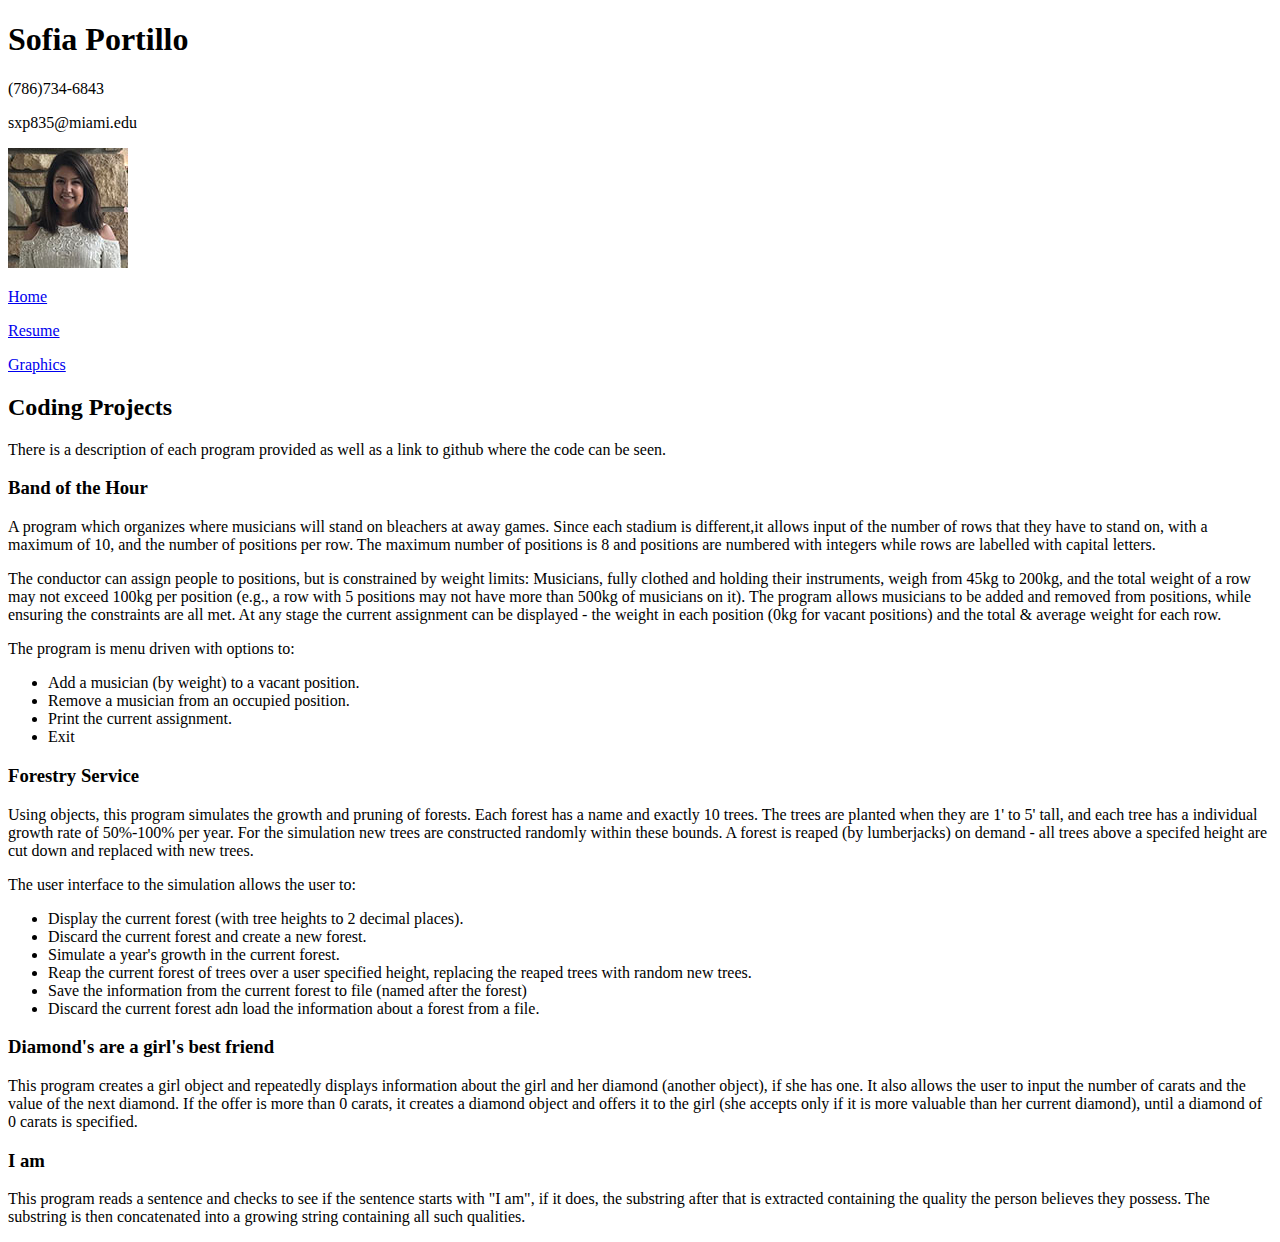
==== Code.html @ 836bf72e "Add files via upload" ====
<!DOCTYPE html>
<html lang="en">
    <head>
        <meta charset="UTF-8">
        <title>Sofia Portillo Code</title>
        <link href="CSS/style.css" rel="stylesheet" />
    </head>


    <body id="code">

        <header>
            <h1>Sofia Portillo</h1>
            <p  id="phone-number">(786)734-6843 </p>
            <p  id="email">sxp835@miami.edu</p>
            <img src="image/headshot.jpg" alt="Sofia Portillo headshot" />

            <nav>
                <p><a href="index.html">Home</a></p>
                <p><a href="Resume.html">Resume</a></p>
                <p><a href="Graphics.html">Graphics</a></p>
            </nav>
        </header>


        <main>
            <section>
                <h2>Coding Projects</h2>
                <p>There is a description of each program provided as well as a link to github where the code can be seen.</p>
            </section>

            <section>
                <article>
                    <h3>Band of the Hour</h3>
                    <p>A program which organizes where musicians will stand on bleachers at away games. Since each stadium is different,it allows input of the number of rows that they have to stand on, with a maximum of 10, and the number of positions per row. The maximum number of positions is 8 and positions are numbered with integers while rows are labelled with capital letters.</p>
                    <p>The conductor can assign people to positions, but is constrained by weight limits: Musicians, fully clothed and holding their instruments, weigh from 45kg to 200kg, and the total weight of a row may not exceed 100kg per position (e.g., a row with 5 positions may not have more than 500kg of musicians on it). The program allows musicians to be added and removed from positions, while ensuring the constraints are all met. At any stage the current assignment can be displayed - the weight in each position (0kg for vacant positions) and the total & average weight for each row.</p>
                    <p>The program is menu driven with options to:</p>
                    <ul>
                        <li>Add a musician (by weight) to a vacant position.</li>
                        <li>Remove a musician from an occupied position.</li>
                        <li>Print the current assignment.</li>
                        <li>Exit</li>
                    </ul>
                </article>

                <article>
                    <h3>Forestry Service</h3>
                    <p>Using objects, this program simulates the growth and pruning of forests. Each forest has a name and exactly 10 trees. The trees are planted when they are 1' to 5' tall, and each tree has a individual growth rate of 50%-100% per year. For the simulation new trees are constructed randomly within these bounds. A forest is reaped (by lumberjacks) on demand - all trees above a specifed height are cut down and replaced with new trees.</p>
                    <p>The user interface to the simulation allows the user to:</p>
                    <ul>
                        <li>Display the current forest (with tree heights to 2 decimal places).</li>
                        <li>Discard the current forest and create a new forest.</li>
                        <li>Simulate a year's growth in the current forest.</li>
                        <li>Reap the current forest of trees over a user specified height, replacing the reaped trees with random new trees.</li>
                        <li>Save the information from the current forest to file (named after the forest)</li>
                        <li>Discard the current forest adn load the information about a forest from a file.</li>
                    </ul>
                </article>

                <article>
                    <h3>Diamond's are a girl's best friend</h3>
                    <p>This program creates a girl object and repeatedly displays information about the girl and her diamond (another object), if she has one. It also allows the user to input the number of carats and the value of the next diamond. If the offer is more than 0 carats, it creates a diamond object and offers it to the girl (she accepts only if it is more valuable than her current diamond), until a diamond of 0 carats is specified.</p>
                </article>

                <article>
                    <h3>I am</h3>
                    <p>This program reads a sentence and checks to see if the sentence starts with "I am", if it does, the substring after that is extracted containing the quality the person believes they possess. The substring is then concatenated into a growing string containing all such qualities. </p>
                </article>
            </section>

        </main>

    </body>

</html>
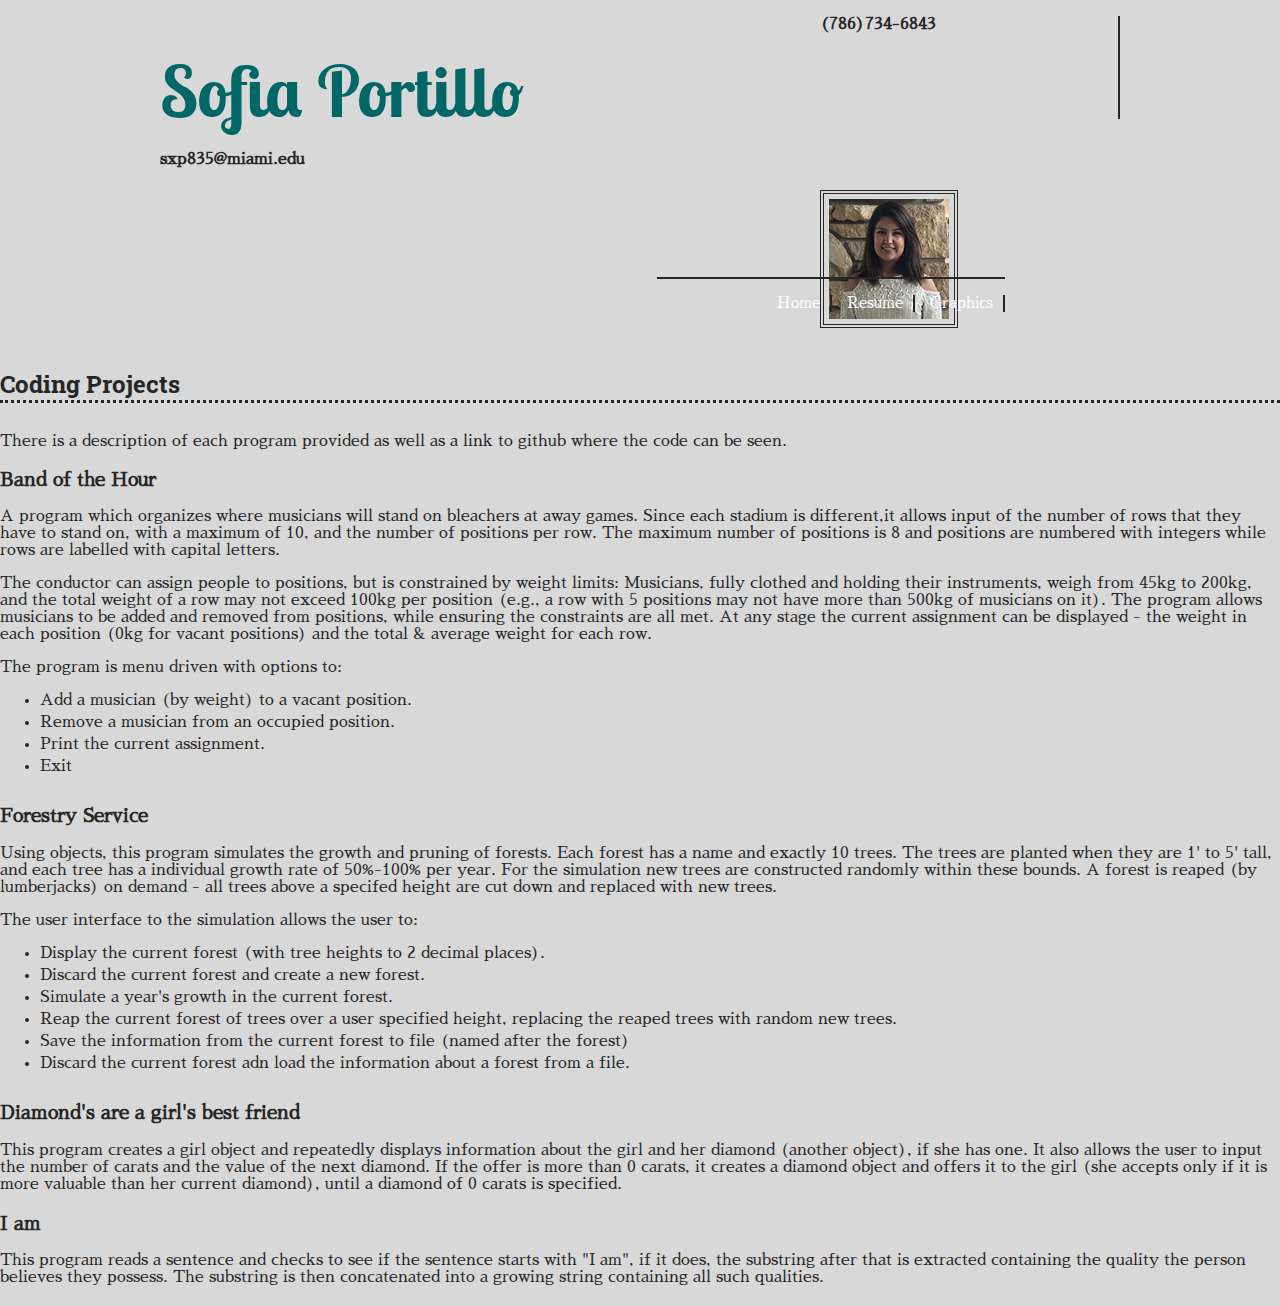
==== commit 51623634: "portfolio website" ====
--- a/Code.html
+++ b/Code.html
@@ -3,7 +3,7 @@
     <head>
         <meta charset="UTF-8">
         <title>Sofia Portillo Code</title>
-        <link href="CSS/style.css" rel="stylesheet" />
+        <link href="css/style.css" rel="stylesheet" />
     </head>
 
 
@@ -13,7 +13,7 @@
             <h1>Sofia Portillo</h1>
             <p  id="phone-number">(786)734-6843 </p>
             <p  id="email">sxp835@miami.edu</p>
-            <img src="image/headshot.jpg" alt="Sofia Portillo headshot" />
+            <img src="img/headshot.jpg" alt="Sofia Portillo headshot" />
 
             <nav>
                 <p><a href="index.html">Home</a></p>
--- a/css/style.css
+++ b/css/style.css
@@ -0,0 +1,214 @@
+@import url('https://fonts.googleapis.com/css?family=Lobster+Two|Roboto+Slab|Sawarabi+Mincho');
+
+body {
+    font-size: 16px;
+    font-family: "sawarabi mincho", "Arial", sans-serif;
+    color: rgb(38,38,38);
+    background-color: #d8d8d8;
+    margin:0;
+}
+
+header {
+    max-width: 960px;
+    min-width: 850px;
+    margin: 0 auto;
+    position: relative;
+    display: grid;
+    grid-template-columns: 2.2fr 1fr;
+}
+
+.header {
+    background-color: rgb(108,111,124);
+    min-width: 850px;
+}
+
+h2 {
+    font-family: "roboto slab", "Times New Roman", serif;
+    border-bottom: dotted 3px rgb(38,38,38);
+    margin-top: 30px;
+    margin-bottom: 30px;
+}
+
+.container {
+    max-width: 700px;
+    min-width: 530px;
+    margin: 0 auto;
+}
+
+header div p {
+    display: inline-block;
+    margin-bottom: 90px;
+    margin-top: 0;
+}
+
+#phone-number {
+    font-weight: bold;
+    border-right: solid 2px rgb(38,38,38);
+    padding-right: 5px;
+}
+
+#email {
+    font-weight: bold;
+}
+
+main {
+    margin-top: 40px;
+}
+
+header div {
+    margin-top: 20px;
+    margin-left: 170px;
+
+}
+
+h1 {
+    font-size: 70px;
+    margin-bottom: 0;
+    color: rgb(0,102,102);
+    font-family: "lobster two", "times new roman", serif;
+}
+
+h3 a {
+    font-size: 20px;
+}
+
+img {
+    border: double 4.5px rgb(38,38,38);
+    padding: 5px;
+    margin-top: 55px;
+}
+
+nav {
+    grid-column: 1 / -1;
+    grid-row: 2;
+    position:absolute;
+    right: 75px;
+    bottom:0;
+    margin-right: 40px;
+    border-top: solid 2px rgb(38,38,38);
+    padding-left: 110px;
+}
+
+nav p {
+    display: inline-block;
+    border-right: solid 2px rgb(38,38,38);
+    margin-left:10px;
+    margin-right: 0;
+}
+
+nav p a {
+    margin: 0 10px 0 0;
+}
+
+.last {
+    border: none;
+}
+
+a {
+    color: rgb(0,120,120);
+    font-size: 15px;
+    margin-right: 50px;
+}
+
+a:visited {
+    color: rgb(0,120,120);
+}
+
+a:hover {
+    color: rgb(0,51,51);
+}
+
+a:active {
+    color: lightblue;
+}
+
+nav a {
+    color: white;
+    text-decoration: none;
+}
+
+nav a:visited {
+    color:white;
+}
+
+nav a:hover {
+    color: rgb(0,51,51);
+}
+
+nav a:active {
+    color: lightblue;
+}
+
+article {
+    position: relative;
+}
+
+.location {
+    position: absolute;
+    top: 0;
+    right: 0;
+    margin: 0;
+    font-weight: bold;
+}
+
+.date {
+    position: absolute;
+    top: 1em;
+    right: 0;
+    margin: 0;
+}
+
+.company {
+    margin: 0;
+}
+
+.position {
+    margin: 0;
+    padding-bottom: 5px;
+    font-style: italic;
+}
+
+.list {
+    margin: 0;
+}
+
+ul {
+    margin: 0 0 30px;
+}
+
+ul li {
+    margin-bottom: 5px;
+}
+
+.grid2 article {
+    border-left: solid 1px rgb(38,38,38);
+    padding-left: 10px;
+}
+
+#article1 {
+    border-left: none;
+}
+
+article {
+    margin-bottom: 20px;
+}
+
+#article1 {
+    grid-area: article1;
+}
+
+#article2 {
+    grid-area: article2;
+}
+
+#article3 {
+    grid-area: article3;
+}
+
+.grid2 {
+    display: grid;
+    grid-template-columns:1fr 1fr 1fr;
+    grid-template-areas:
+    " article1 article2 article3";
+
+}
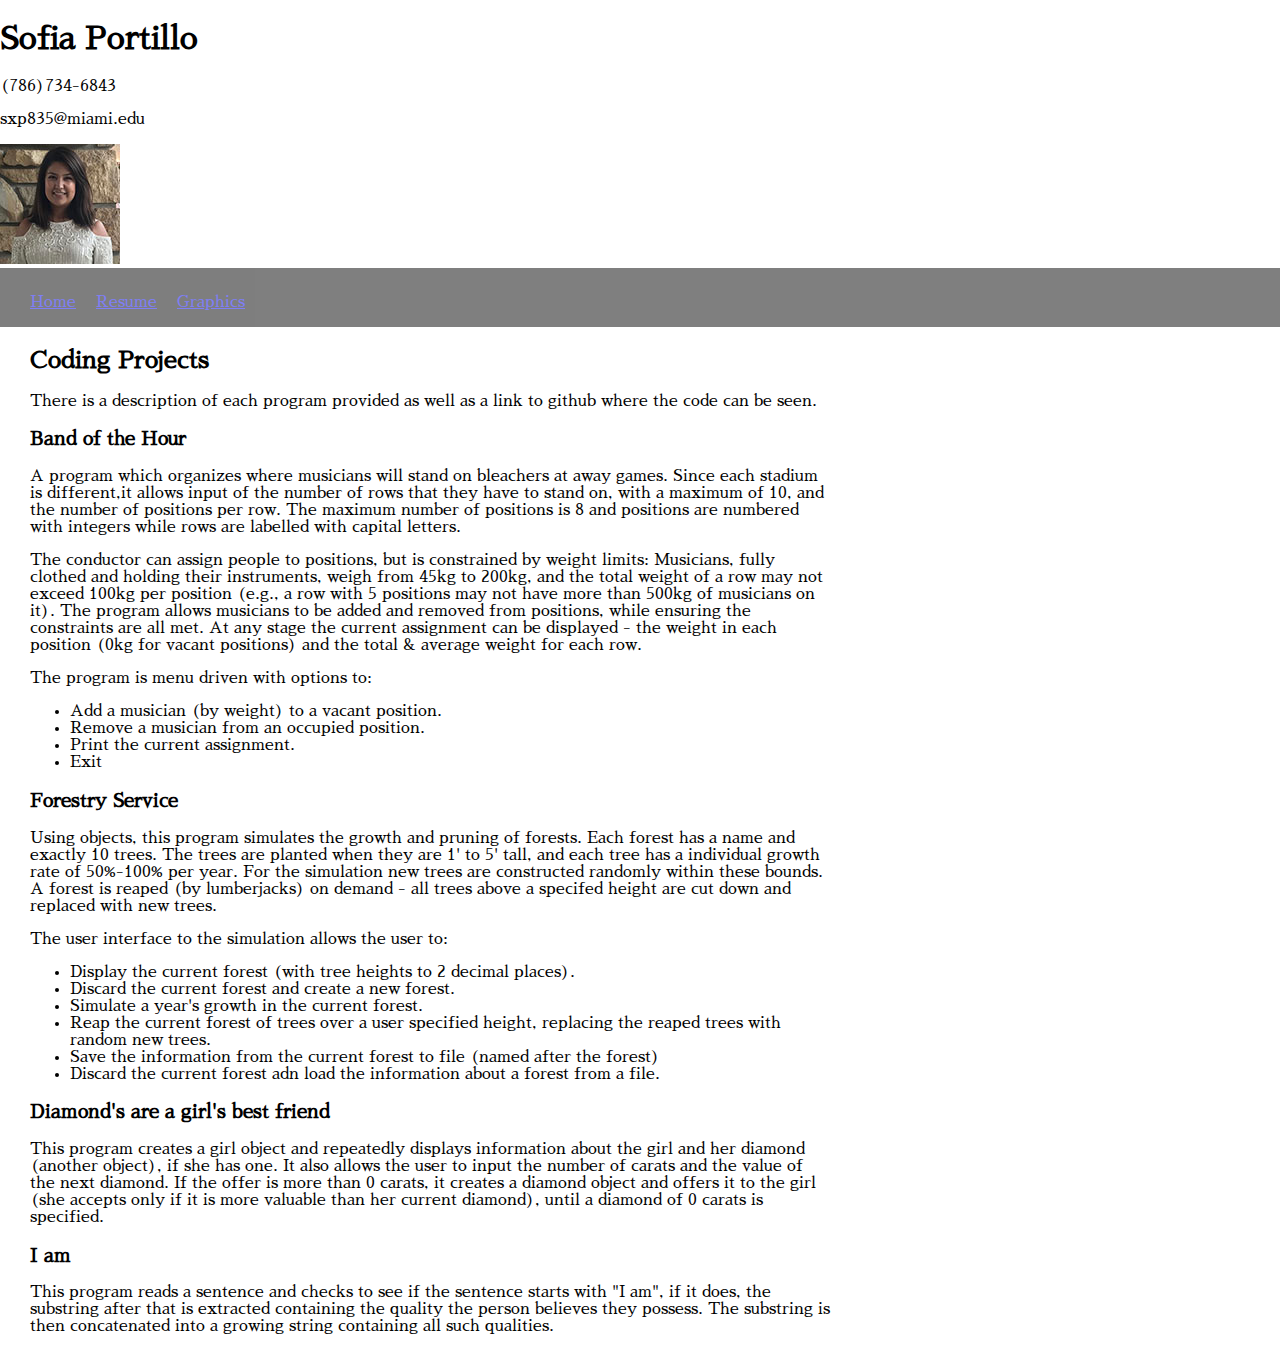
==== commit 1a3063c5: "Add files via upload" ====
--- a/Code.html
+++ b/Code.html
@@ -3,7 +3,7 @@
     <head>
         <meta charset="UTF-8">
         <title>Sofia Portillo Code</title>
-        <link href="css/style.css" rel="stylesheet" />
+        <link href="css/Style.css" rel="stylesheet" />
     </head>
 
 
--- a/css/Style.css
+++ b/css/Style.css
@@ -0,0 +1,46 @@
+@import url('https://fonts.googleapis.com/css?family=Lobster+Two|Roboto+Slab|Sawarabi+Mincho');
+
+body {
+    font-size: 16px;
+    font-family: "sawarabi mincho", "Arial", sans-serif;
+    margin: 0;
+}
+
+main {
+    margin-left: 30px;
+    max-width: 800px;
+}
+
+nav {
+    background-color: black;
+    opacity: 0.5;
+    padding: 10px 0 0 30px;
+
+}
+
+nav p {
+    display: inline-block;
+    margin-right: 15px;
+
+}
+
+#home {
+    background-image: url("../img/laptop.jpeg");
+    background-attachment: fixed;
+    background-size: cover;
+    background-repeat: no-repeat;
+}
+
+#home h2, #home h1 {
+    color: rgb(0,102,102);
+}
+
+#home h1 {
+    margin-top: 70px;
+}
+
+#home h2 {
+    font-size: 60px;
+    margin: 0;
+    font-family: "lobster two", "times new roman", serif;
+}
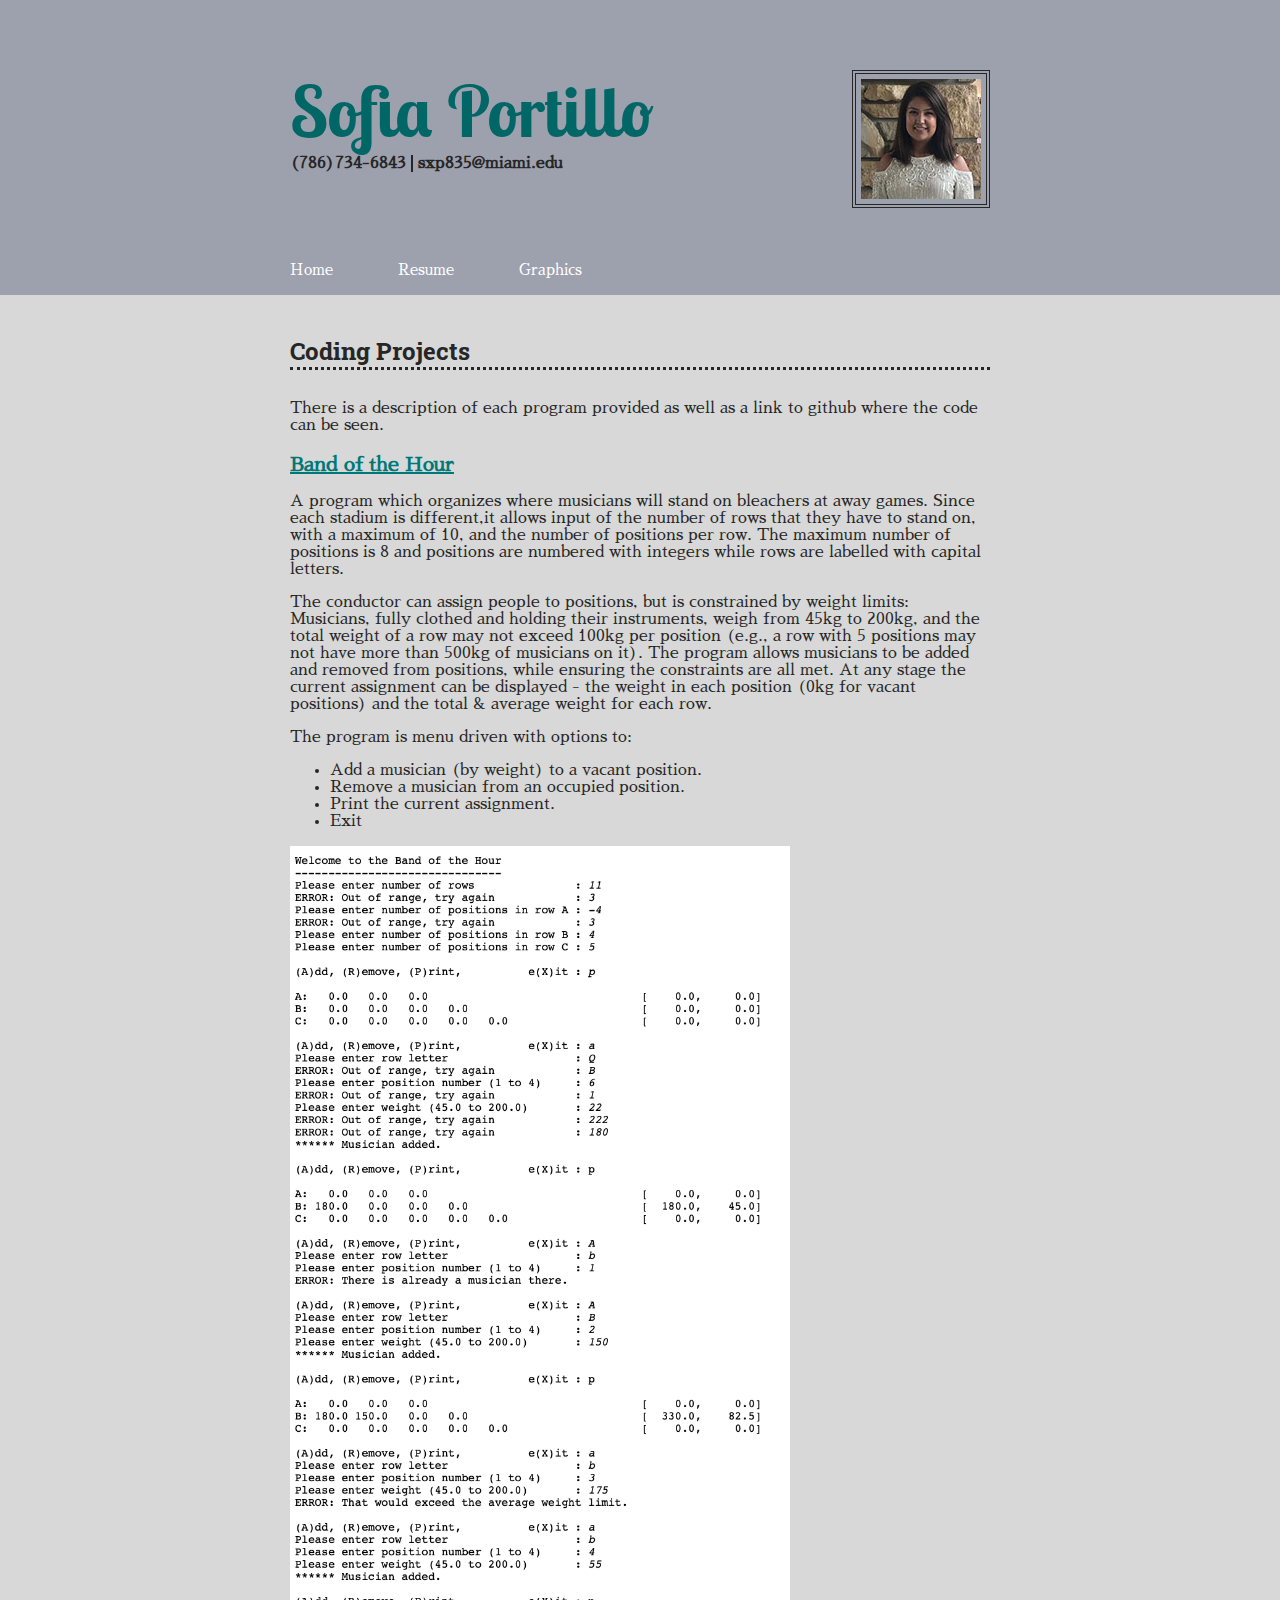
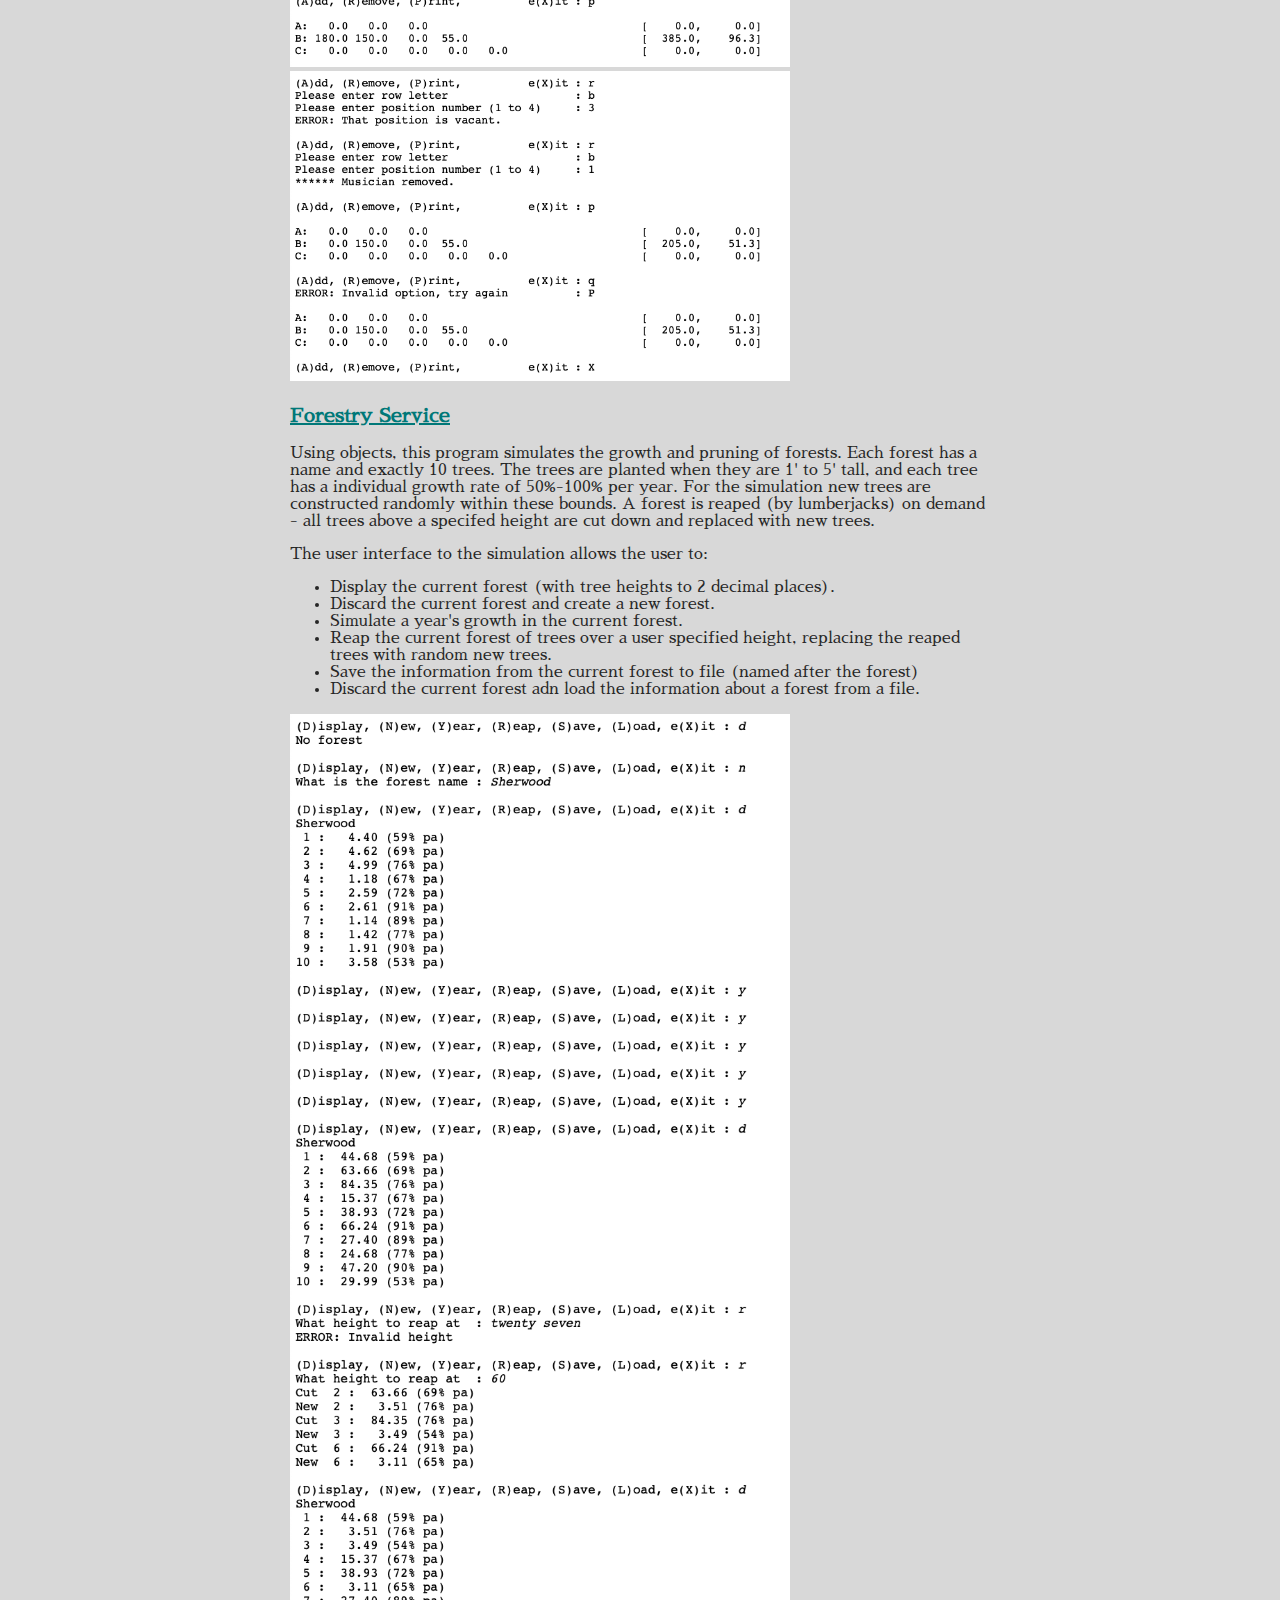
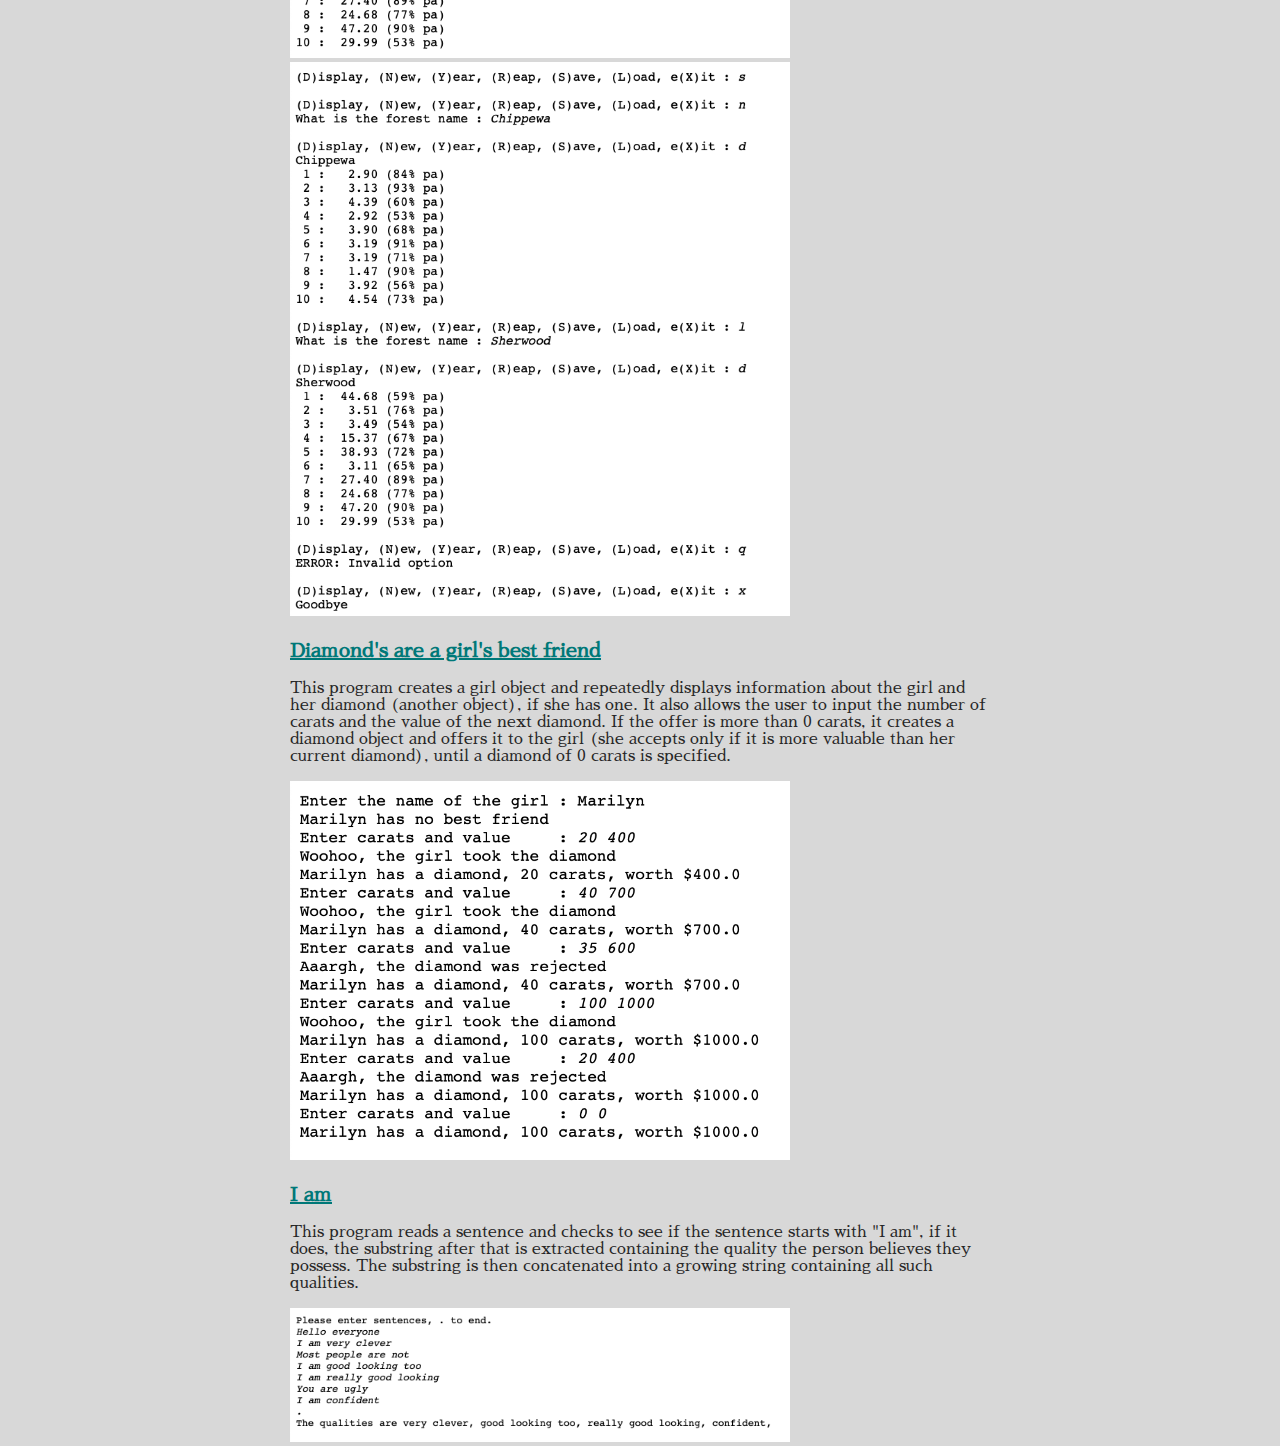
==== commit 616e7396: "Add files via upload" ====
--- a/Code.html
+++ b/Code.html
@@ -9,10 +9,13 @@
 
     <body id="code">
 
+    <div class="header">
         <header>
-            <h1>Sofia Portillo</h1>
-            <p  id="phone-number">(786)734-6843 </p>
-            <p  id="email">sxp835@miami.edu</p>
+            <div>
+                <h1>Sofia Portillo</h1>
+                <p  id="phone-number">(786)734-6843 </p>
+                <p  id="email">sxp835@miami.edu</p>
+            </div>
             <img src="img/headshot.jpg" alt="Sofia Portillo headshot" />
 
             <nav>
@@ -21,6 +24,7 @@
                 <p><a href="Graphics.html">Graphics</a></p>
             </nav>
         </header>
+    </div>
 
 
         <main>
@@ -31,7 +35,7 @@
 
             <section>
                 <article>
-                    <h3>Band of the Hour</h3>
+                    <h3><a href="https://github.com/Sxp835/JavaCoding/tree/master/BandOfTheHour">Band of the Hour</a></h3>
                     <p>A program which organizes where musicians will stand on bleachers at away games. Since each stadium is different,it allows input of the number of rows that they have to stand on, with a maximum of 10, and the number of positions per row. The maximum number of positions is 8 and positions are numbered with integers while rows are labelled with capital letters.</p>
                     <p>The conductor can assign people to positions, but is constrained by weight limits: Musicians, fully clothed and holding their instruments, weigh from 45kg to 200kg, and the total weight of a row may not exceed 100kg per position (e.g., a row with 5 positions may not have more than 500kg of musicians on it). The program allows musicians to be added and removed from positions, while ensuring the constraints are all met. At any stage the current assignment can be displayed - the weight in each position (0kg for vacant positions) and the total & average weight for each row.</p>
                     <p>The program is menu driven with options to:</p>
@@ -41,10 +45,12 @@
                         <li>Print the current assignment.</li>
                         <li>Exit</li>
                     </ul>
+                    <img src="img/band.png">
+                    <img src="img/band2.png">
                 </article>
 
                 <article>
-                    <h3>Forestry Service</h3>
+                    <h3><a href="https://github.com/Sxp835/JavaCoding/tree/master/ForestryService">Forestry Service</a></h3>
                     <p>Using objects, this program simulates the growth and pruning of forests. Each forest has a name and exactly 10 trees. The trees are planted when they are 1' to 5' tall, and each tree has a individual growth rate of 50%-100% per year. For the simulation new trees are constructed randomly within these bounds. A forest is reaped (by lumberjacks) on demand - all trees above a specifed height are cut down and replaced with new trees.</p>
                     <p>The user interface to the simulation allows the user to:</p>
                     <ul>
@@ -55,16 +61,20 @@
                         <li>Save the information from the current forest to file (named after the forest)</li>
                         <li>Discard the current forest adn load the information about a forest from a file.</li>
                     </ul>
+                    <img src="img/forest.png">
+                    <img src="img/forest2.png">
                 </article>
 
                 <article>
-                    <h3>Diamond's are a girl's best friend</h3>
+                    <h3><a href="https://github.com/Sxp835/JavaCoding/tree/master/Diamond">Diamond's are a girl's best friend</a></h3>
                     <p>This program creates a girl object and repeatedly displays information about the girl and her diamond (another object), if she has one. It also allows the user to input the number of carats and the value of the next diamond. If the offer is more than 0 carats, it creates a diamond object and offers it to the girl (she accepts only if it is more valuable than her current diamond), until a diamond of 0 carats is specified.</p>
+                    <img src="img/diamond.png">
                 </article>
 
                 <article>
-                    <h3>I am</h3>
+                    <h3><a href="https://github.com/Sxp835/JavaCoding/tree/master/IAm">I am</a></h3>
                     <p>This program reads a sentence and checks to see if the sentence starts with "I am", if it does, the substring after that is extracted containing the quality the person believes they possess. The substring is then concatenated into a growing string containing all such qualities. </p>
+                    <img src="img/iam.png">
                 </article>
             </section>
 
--- a/css/Style.css
+++ b/css/Style.css
@@ -3,25 +3,126 @@
 body {
     font-size: 16px;
     font-family: "sawarabi mincho", "Arial", sans-serif;
-    margin: 0;
+    color: rgb(38,38,38);
+    background-color: #d8d8d8;
+    margin:0;
 }
 
 main {
-    margin-left: 30px;
-    max-width: 800px;
+    max-width: 700px;
+    min-width: 530px;
+    margin: 40px auto 0;
+}
+
+header div p {
+    display: inline-block;
+    margin-bottom: 90px;
+    margin-top: 0;
+}
+
+header {
+    max-width: 700px;
+    margin: 0 auto;
+    position: relative;
+    display: grid;
+    grid-template-columns: 2.2fr 1fr;
+}
+
+.header {
+    background-color: rgb(157, 160, 173);
+    min-width: 850px;
+}
+
+h2 {
+    font-family: "roboto slab", "Times New Roman", serif;
+    border-bottom: dotted 3px rgb(38,38,38);
+    margin-top: 30px;
+    margin-bottom: 30px;
+}
+
+#phone-number {
+    font-weight: bold;
+    border-right: solid 2px rgb(38,38,38);
+    padding-right: 5px;
+}
+
+#email {
+    font-weight: bold;
+}
+
+header div {
+    margin-top: 20px;
+
+}
+
+h1 {
+    font-size: 70px;
+    margin-bottom: 0;
+    color: rgb(0,102,102);
+    font-family: "lobster two", "times new roman", serif;
+}
+
+h3 a {
+    font-size: 20px;
+}
+
+header img {
+    border: double 4.5px rgb(38,38,38);
+    padding: 5px;
+    margin-top: 70px;
+    position: absolute;
+    right:0;
 }
 
 nav {
-    background-color: black;
-    opacity: 0.5;
-    padding: 10px 0 0 30px;
-
+    grid-column: 1 / -1;
+    grid-row: 2;
 }
 
 nav p {
     display: inline-block;
-    margin-right: 15px;
+    margin-top: 0px;
+    margin-right: 10px;
+}
 
+a {
+    color: rgb(0,120,120);
+    font-size: 15px;
+    margin-right: 50px;
+}
+
+a:visited {
+    color: rgb(0,120,120);
+}
+
+a:hover {
+    color: rgb(0,51,51);
+}
+
+a:active {
+    color: lightblue;
+}
+
+nav a {
+    color: white;
+    text-decoration: none;
+}
+
+nav a:visited {
+    color:white;
+}
+
+nav a:hover {
+    color: rgb(0,51,51);
+}
+
+nav a:active {
+    color: lightblue;
+}
+
+article img {
+    margin: 0;
+    width: 500px;
 }
 
 #home {
@@ -31,16 +132,33 @@
     background-repeat: no-repeat;
 }
 
-#home h2, #home h1 {
-    color: rgb(0,102,102);
-}
-
 #home h1 {
     margin-top: 70px;
+    color: rgb(0,102,102);
+    font-family: "sawarabi mincho", "Arial", sans-serif;
+    font-size: 30px;
+    margin-bottom: 10px;
 }
 
 #home h2 {
     font-size: 60px;
-    margin: 0;
+    margin: 20px 0;
     font-family: "lobster two", "times new roman", serif;
+    border: none;
+    color: rgb(0,102,102);
 }
+
+#home main {
+    margin-left: 30px;
+}
+
+#home header {
+    max-width: none;
+    background-color: rgb(157, 160, 173);
+    opacity: 0.5;
+}
+
+#home nav {
+    padding-top: 15px;
+    margin-left: 25px;
+}
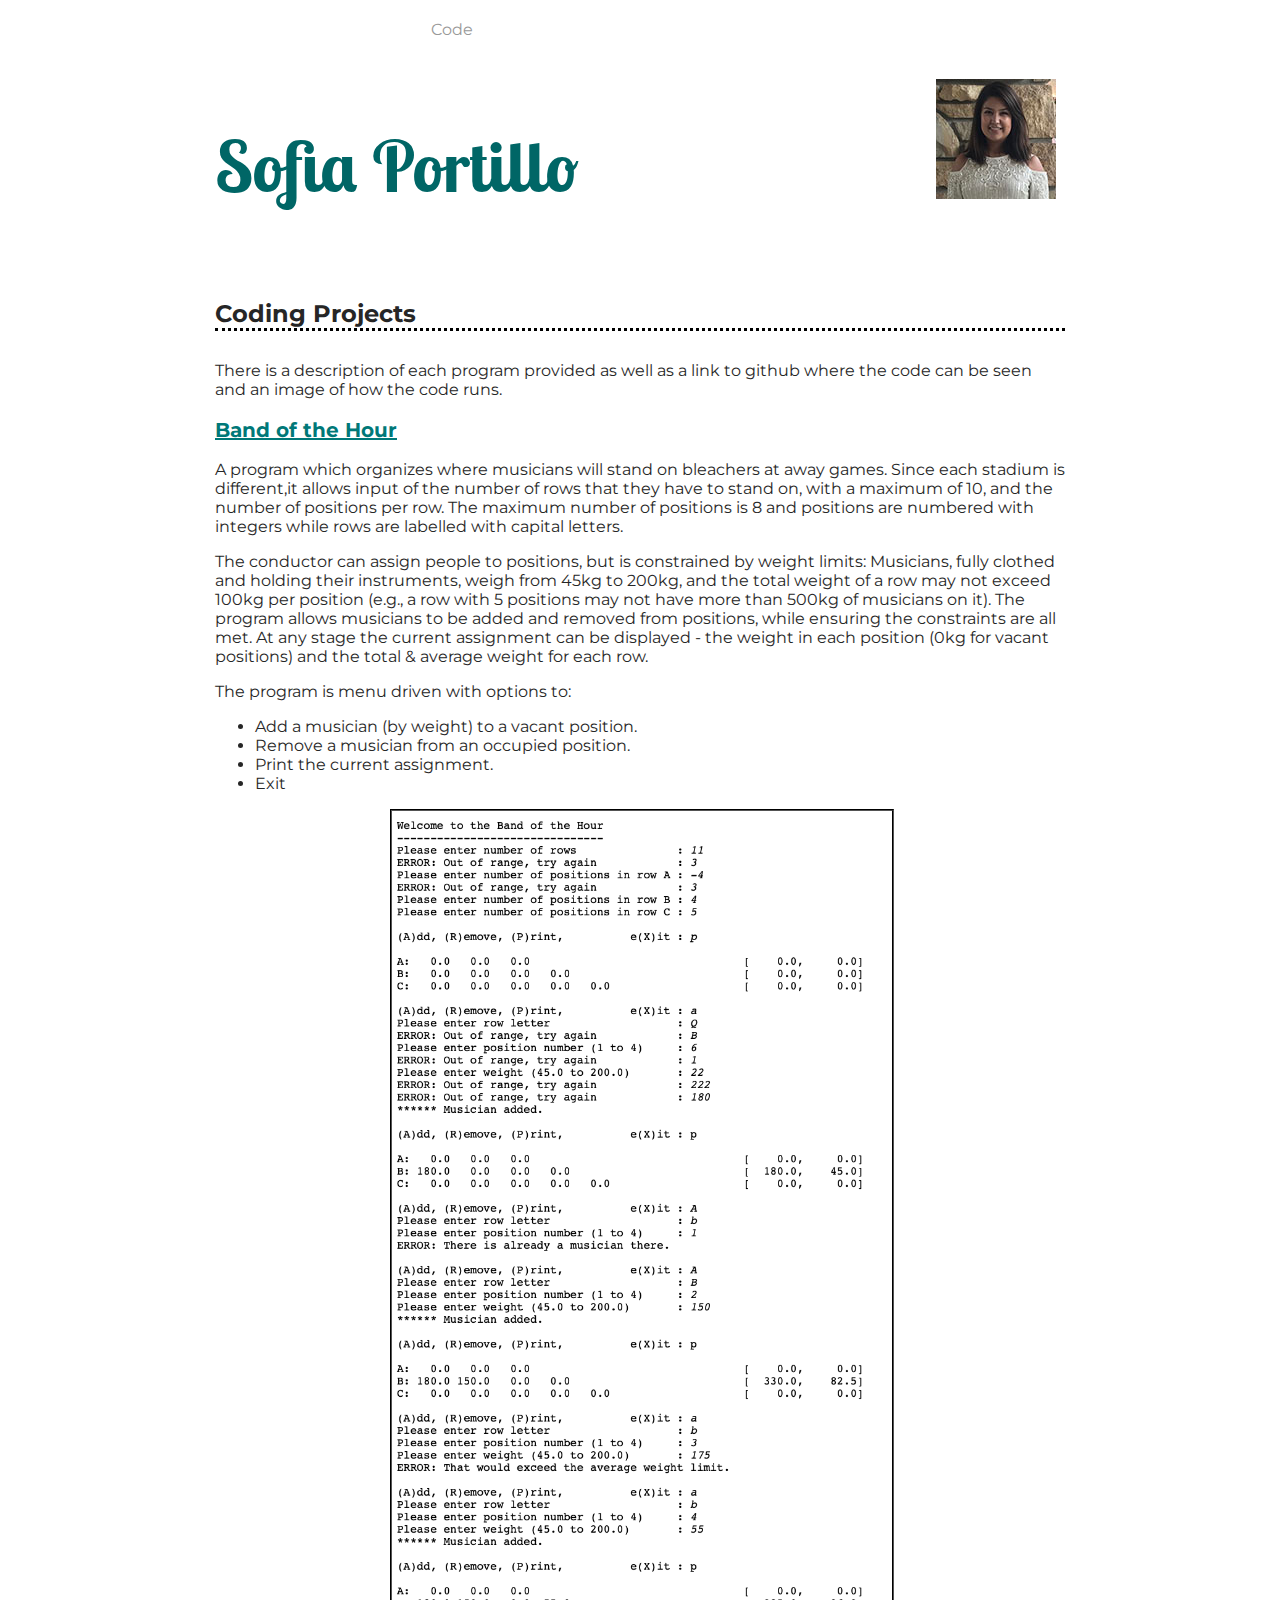
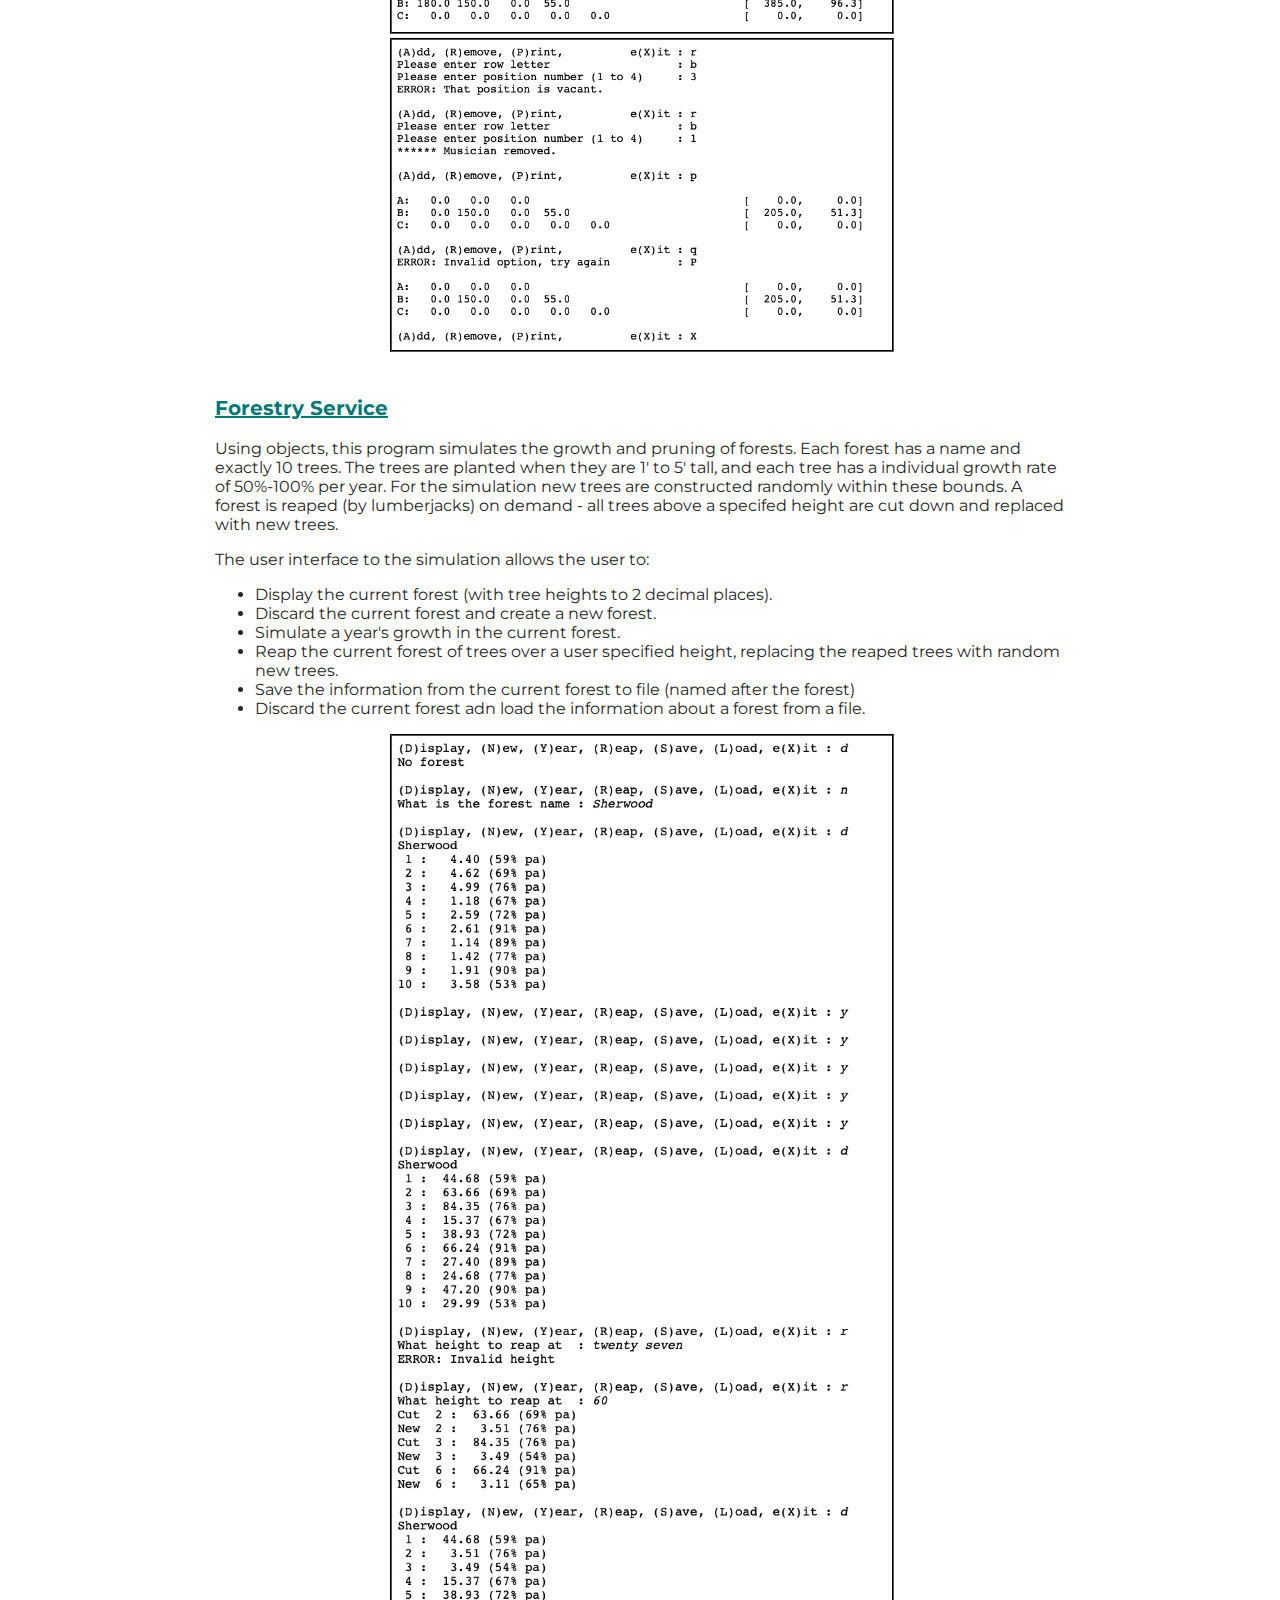
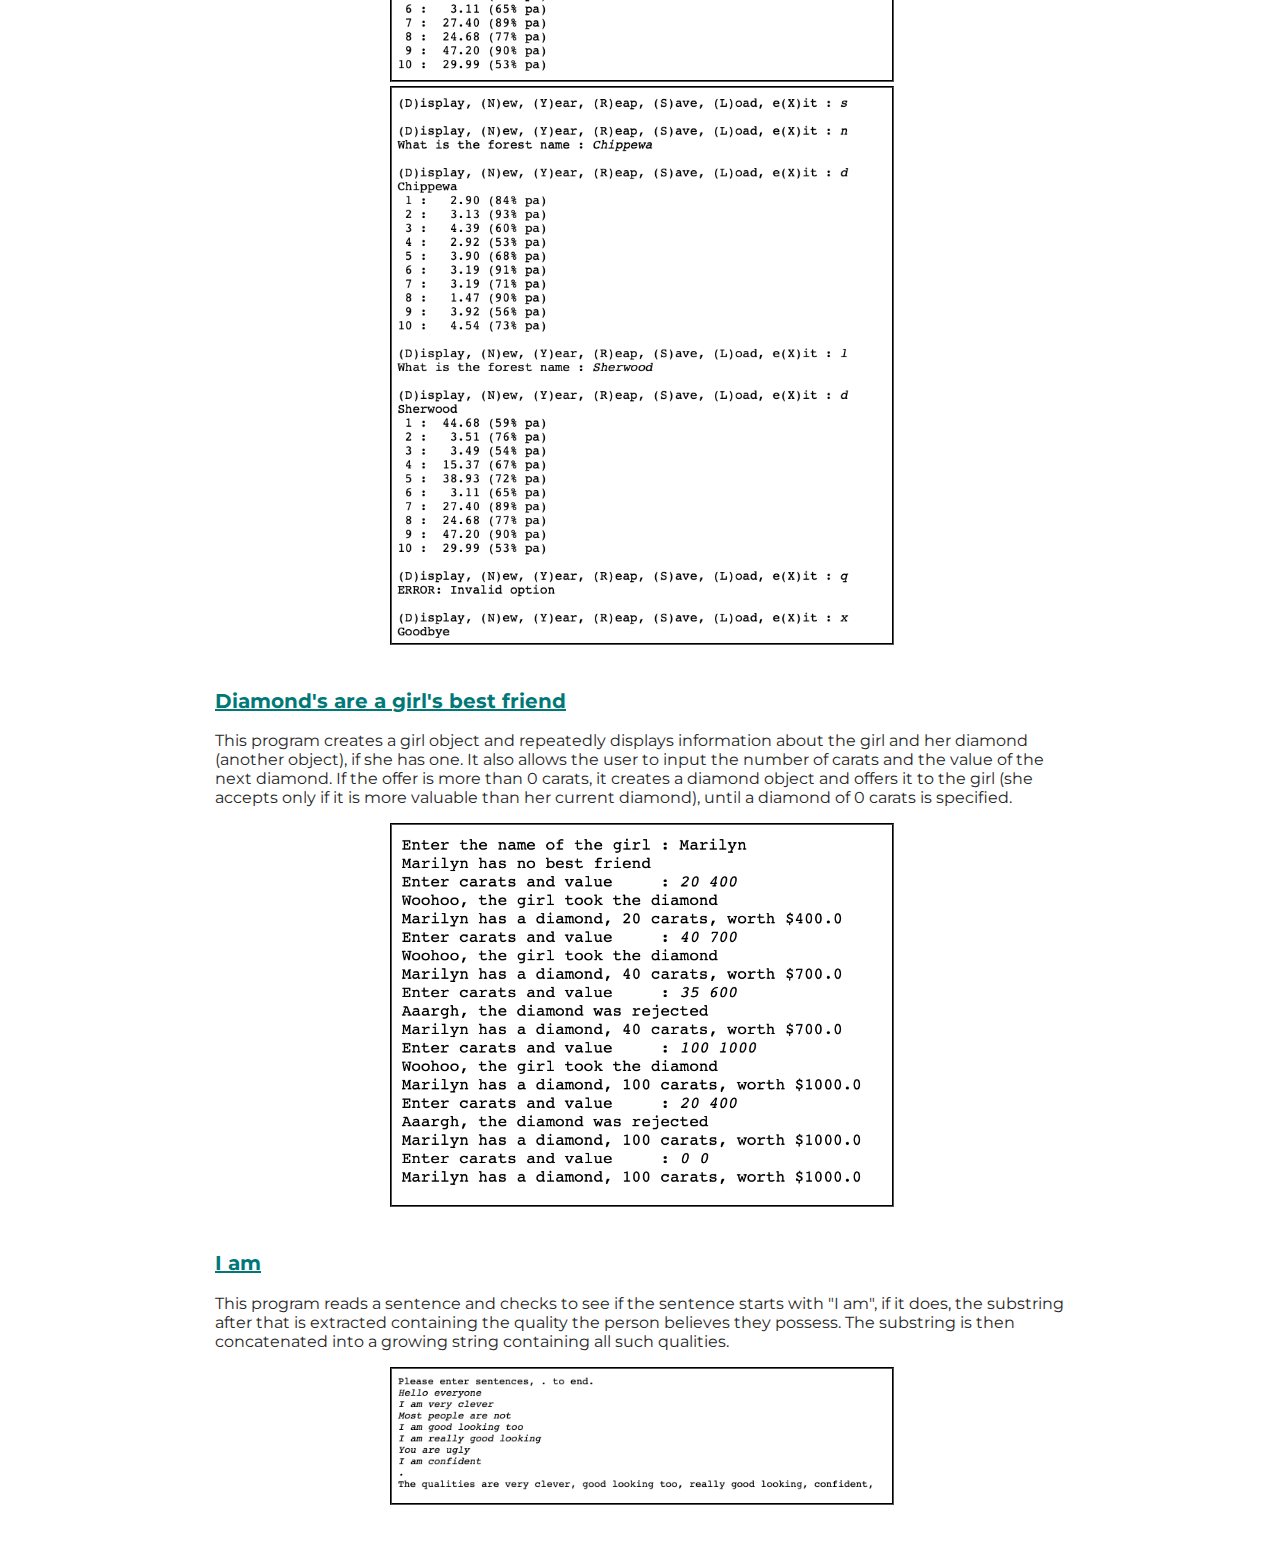
==== commit aa8fa0d4: "Add files via upload" ====
--- a/Code.html
+++ b/Code.html
@@ -1,5 +1,6 @@
 <!DOCTYPE html>
 <html lang="en">
+
     <head>
         <meta charset="UTF-8">
         <title>Sofia Portillo Code</title>
@@ -21,6 +22,7 @@
             <nav>
                 <p><a href="index.html">Home</a></p>
                 <p><a href="Resume.html">Resume</a></p>
+                <p>Code</p>
                 <p><a href="Graphics.html">Graphics</a></p>
             </nav>
         </header>
@@ -30,7 +32,7 @@
         <main>
             <section>
                 <h2>Coding Projects</h2>
-                <p>There is a description of each program provided as well as a link to github where the code can be seen.</p>
+                <p>There is a description of each program provided as well as a link to github where the code can be seen and an image of how the code runs.</p>
             </section>
 
             <section>
@@ -45,8 +47,8 @@
                         <li>Print the current assignment.</li>
                         <li>Exit</li>
                     </ul>
-                    <img src="img/band.png">
-                    <img src="img/band2.png">
+                    <img class="image1" src="img/band.png" alt="code">
+                    <img class="image2" src="img/band2.png" alt="code">
                 </article>
 
                 <article>
@@ -61,20 +63,20 @@
                         <li>Save the information from the current forest to file (named after the forest)</li>
                         <li>Discard the current forest adn load the information about a forest from a file.</li>
                     </ul>
-                    <img src="img/forest.png">
-                    <img src="img/forest2.png">
+                    <img class="image1" src="img/forest.png" alt="code">
+                    <img class="image2" src="img/forest2.png" alt="code">
                 </article>
 
                 <article>
                     <h3><a href="https://github.com/Sxp835/JavaCoding/tree/master/Diamond">Diamond's are a girl's best friend</a></h3>
                     <p>This program creates a girl object and repeatedly displays information about the girl and her diamond (another object), if she has one. It also allows the user to input the number of carats and the value of the next diamond. If the offer is more than 0 carats, it creates a diamond object and offers it to the girl (she accepts only if it is more valuable than her current diamond), until a diamond of 0 carats is specified.</p>
-                    <img src="img/diamond.png">
+                    <img src="img/diamond.png" alt="code">
                 </article>
 
                 <article>
                     <h3><a href="https://github.com/Sxp835/JavaCoding/tree/master/IAm">I am</a></h3>
                     <p>This program reads a sentence and checks to see if the sentence starts with "I am", if it does, the substring after that is extracted containing the quality the person believes they possess. The substring is then concatenated into a growing string containing all such qualities. </p>
-                    <img src="img/iam.png">
+                    <img src="img/iam.png" alt="code">
                 </article>
             </section>
 
@@ -82,4 +84,4 @@
 
     </body>
 
-</html>+</html>
--- a/css/Style.css
+++ b/css/Style.css
@@ -1,27 +1,26 @@
-@import url('https://fonts.googleapis.com/css?family=Lobster+Two|Roboto+Slab|Sawarabi+Mincho');
+@import url('https://fonts.googleapis.com/css?family=Lobster+Two|Montserrat|Sawarabi+Mincho');
 
 body {
     font-size: 16px;
-    font-family: "sawarabi mincho", "Arial", sans-serif;
+    font-family: "Montserrat", "Arial", sans-serif;
     color: rgb(38,38,38);
-    background-color: #d8d8d8;
-    margin:0;
+    margin: 0 0 50px;
 }
 
 main {
-    max-width: 700px;
+    max-width: 850px;
     min-width: 530px;
     margin: 40px auto 0;
 }
 
 header div p {
     display: inline-block;
-    margin-bottom: 90px;
+    margin-bottom: 30px;
     margin-top: 0;
 }
 
 header {
-    max-width: 700px;
+    max-width: 850px;
     margin: 0 auto;
     position: relative;
     display: grid;
@@ -29,30 +28,34 @@
 }
 
 .header {
-    background-color: rgb(157, 160, 173);
-    min-width: 850px;
+    background-image: url("../img/laptop2.jpg");
+    background-attachment: fixed;
+    background-size: contain;
+    background-position-y: 0;
+    background-repeat: no-repeat;
+    margin: 0 auto;
 }
 
 h2 {
-    font-family: "roboto slab", "Times New Roman", serif;
-    border-bottom: dotted 3px rgb(38,38,38);
+    border-bottom: dotted 3px black;
     margin-top: 30px;
     margin-bottom: 30px;
 }
 
 #phone-number {
     font-weight: bold;
-    border-right: solid 2px rgb(38,38,38);
+    border-right: solid 2px white;
     padding-right: 5px;
+    color: white;
 }
 
 #email {
     font-weight: bold;
+    color: white;
 }
 
 header div {
     margin-top: 20px;
-
 }
 
 h1 {
@@ -67,7 +70,7 @@
 }
 
 header img {
-    border: double 4.5px rgb(38,38,38);
+    border: double 4.5px white;
     padding: 5px;
     margin-top: 70px;
     position: absolute;
@@ -76,19 +79,20 @@
 
 nav {
     grid-column: 1 / -1;
-    grid-row: 2;
+    grid-row: 1;
+    margin-top: 20px;
 }
 
 nav p {
     display: inline-block;
-    margin-top: 0px;
-    margin-right: 10px;
+    margin-top: 0;
+    margin-right: 50px;
+    color: #999999;
 }
 
 a {
     color: rgb(0,120,120);
     font-size: 15px;
-    margin-right: 50px;
 }
 
 a:visited {
@@ -120,13 +124,8 @@
     color: lightblue;
 }
 
-article img {
-    margin: 0;
-    width: 500px;
-}
-
 #home {
-    background-image: url("../img/laptop.jpeg");
+    background-image: url("../img/laptop.jpg");
     background-attachment: fixed;
     background-size: cover;
     background-repeat: no-repeat;
@@ -142,7 +141,7 @@
 
 #home h2 {
     font-size: 60px;
-    margin: 20px 0;
+    margin: 10px 0 05px;
     font-family: "lobster two", "times new roman", serif;
     border: none;
     color: rgb(0,102,102);
@@ -150,15 +149,125 @@
 
 #home main {
     margin-left: 30px;
-}
-
-#home header {
-    max-width: none;
-    background-color: rgb(157, 160, 173);
-    opacity: 0.5;
+    margin-top: 100px;
+}
+
+#home #header {
+    background-color: rgba(157, 160, 173, 0.5);
 }
 
 #home nav {
-    padding-top: 15px;
-    margin-left: 25px;
-}
+    background-color: rgba(157, 160, 173, 0);
+}
+
+#graphics main div {
+
+    display: grid;
+    grid-template-columns: 1fr 1fr 1fr;
+    grid-gap: 20px;
+    margin-bottom: 50px;
+
+}
+
+#graphics main img {
+    width: 255px;
+}
+
+#graphics main p {
+    margin-bottom: 40px;
+}
+
+.location {
+    position: absolute;
+    top: 0;
+    right: 0;
+    margin: 0;
+    font-weight: bold;
+}
+
+.date {
+    position: absolute;
+    top: 1em;
+    right: 0;
+    margin: 0;
+}
+
+.company {
+    margin: 0;
+}
+
+.position {
+    margin: 0;
+    padding-bottom: 5px;
+    font-style: italic;
+}
+
+.list {
+    margin: 0;
+}
+
+article {
+    position: relative;
+}
+
+.grid2 article {
+    padding-left: 10px;
+}
+
+#article1 {
+    border-left: none;
+}
+
+#article1 {
+    grid-area: article1;
+}
+
+#article2 {
+    grid-area: article2;
+}
+
+#article3 {
+    grid-area: article3;
+}
+
+.grid2 {
+    display: grid;
+    grid-template-columns:1fr 1fr 1fr;
+    grid-template-areas:
+            " article1 article2 article3";
+
+}
+
+#code article img {
+    position: relative;
+    left: 175px;
+    border: groove black 2px;
+    margin: 0;
+    width: 500px;
+}
+
+#code article {
+    margin-bottom: 40px;
+}
+
+#iam {
+    font-size: 17px;
+    margin-bottom: 40px;
+    margin-top: 15px;
+}
+
+#resume h2 {
+    font-size: 30px;
+}
+
+#website {
+    display: none;
+}
+
+#myresume {
+    display: none;
+}
+
+#return {
+    display: none;
+}